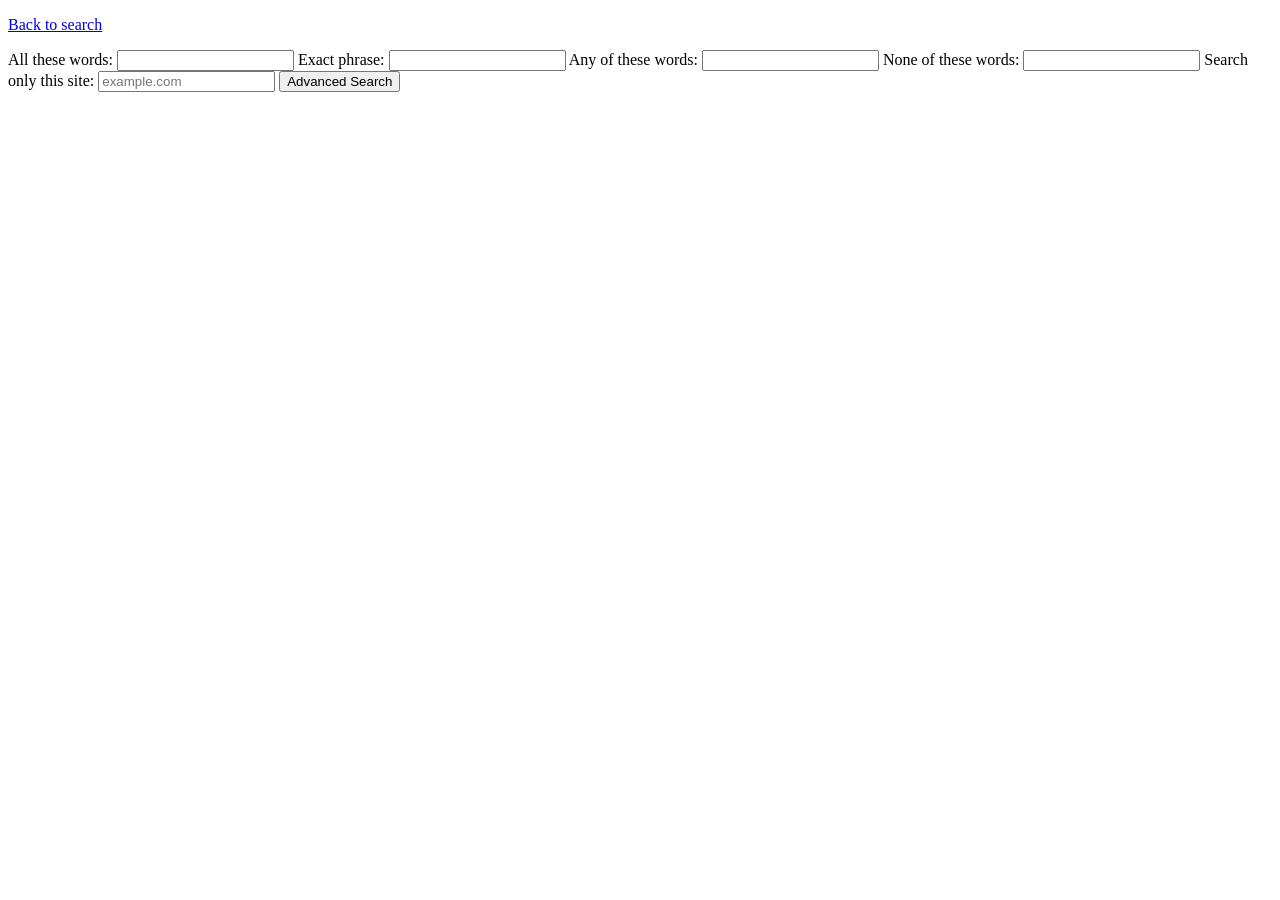
==== advsearch.html @ 4413a055 "img a adv search" ====
<!DOCTYPE html>
<html lang="en">
<head>
    <meta charset="UTF-8">
    <title>Advanced Search</title>
</head>
<body>
    <p><a href="index.html">Back to search</a></p>

    <form action="https://www.google.com/search" method="get">
        <label for="all-words">All these words:</label>
        <input id="all-words" type="text" name="as_q">

        <label for="exact-phrase">Exact phrase:</label>
        <input id="exact-phrase" type="text" name="as_epq">

        <label for="any-words">Any of these words:</label>
        <input id="any-words" type="text" name="as_oq">

        <label for="exclude-words">None of these words:</label>
        <input id="exclude-words" type="text" name="as_eq">

        <label for="site">Search only this site:</label>
        <input id="site" type="text" name="as_sitesearch"
               placeholder="example.com">

        <button type="submit">Advanced Search</button>
    </form>
</body>
</html>
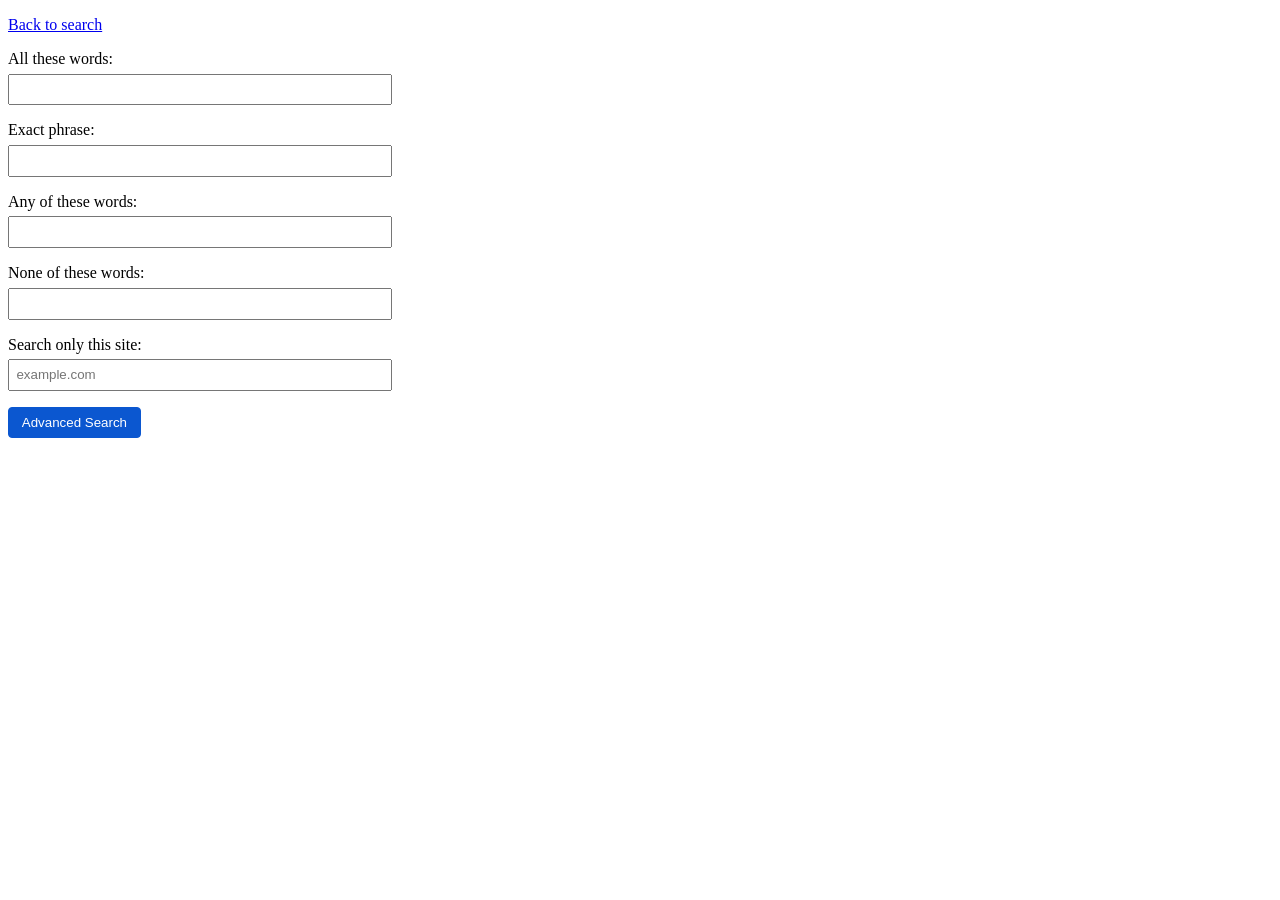
==== commit 529ef119: "styly" ====
--- a/advsearch.html
+++ b/advsearch.html
@@ -3,26 +3,37 @@
 <head>
     <meta charset="UTF-8">
     <title>Advanced Search</title>
+    <link rel="stylesheet" href="styles/styles.css">
 </head>
 <body>
     <p><a href="index.html">Back to search</a></p>
 
     <form action="https://www.google.com/search" method="get">
-        <label for="all-words">All these words:</label>
-        <input id="all-words" type="text" name="as_q">
+        <div class="field">
+            <label for="all-words">All these words:</label>
+            <input id="all-words" type="text" name="as_q">
+        </div>
 
-        <label for="exact-phrase">Exact phrase:</label>
-        <input id="exact-phrase" type="text" name="as_epq">
+        <div class="field">
+            <label for="exact-phrase">Exact phrase:</label>
+            <input id="exact-phrase" type="text" name="as_epq">
+        </div>
 
-        <label for="any-words">Any of these words:</label>
-        <input id="any-words" type="text" name="as_oq">
+        <div class="field">
+            <label for="any-words">Any of these words:</label>
+            <input id="any-words" type="text" name="as_oq">
+        </div>
 
-        <label for="exclude-words">None of these words:</label>
-        <input id="exclude-words" type="text" name="as_eq">
+        <div class="field">
+            <label for="exclude-words">None of these words:</label>
+            <input id="exclude-words" type="text" name="as_eq">
+        </div>
 
-        <label for="site">Search only this site:</label>
-        <input id="site" type="text" name="as_sitesearch"
-               placeholder="example.com">
+        <div class="field">
+            <label for="site">Search only this site:</label>
+            <input id="site" type="text" name="as_sitesearch"
+                   placeholder="example.com">
+        </div>
 
         <button type="submit">Advanced Search</button>
     </form>
--- a/styles/styles.css
+++ b/styles/styles.css
@@ -0,0 +1,32 @@
+form {
+    display: flex;
+    flex-direction: column;
+    gap: 1rem;
+    max-width: 24rem;
+}
+
+.field {
+    display: flex;
+    flex-direction: column;
+    gap: 0.35rem;
+}
+
+input[type="text"] {
+    padding: 0.4rem;
+}
+
+button,
+input[type="submit"] {
+    align-self: flex-start;
+    padding: 0.45rem 0.8rem;
+    border: 1px solid #0b57d0;
+    border-radius: 4px;
+    background-color: #0b57d0;
+    color: #fff;
+    cursor: pointer;
+}
+
+button:hover,
+input[type="submit"]:hover {
+    background-color: #0842a0;
+}
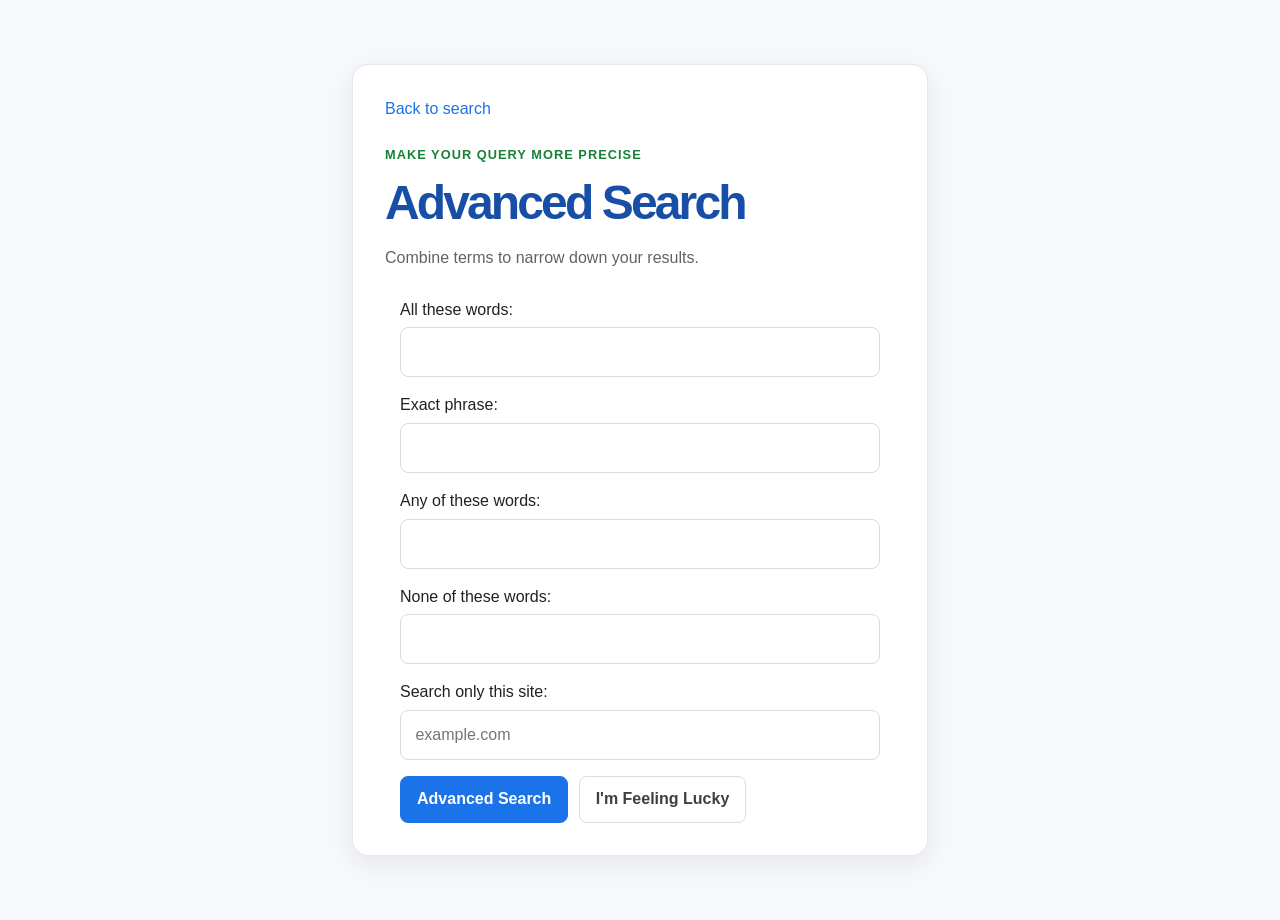
==== commit 58727332: "Aestetika google a im feeling lucky" ====
--- a/advsearch.html
+++ b/advsearch.html
@@ -6,36 +6,46 @@
     <link rel="stylesheet" href="styles/styles.css">
 </head>
 <body>
-    <p><a href="index.html">Back to search</a></p>
+    <main class="page-shell">
+        <p class="back-link"><a href="index.html">Back to search</a></p>
+        <header class="page-header">
+            <p class="eyebrow">Make your query more precise</p>
+            <h1>Advanced Search</h1>
+            <p>Combine terms to narrow down your results.</p>
+        </header>
 
-    <form action="https://www.google.com/search" method="get">
-        <div class="field">
-            <label for="all-words">All these words:</label>
-            <input id="all-words" type="text" name="as_q">
-        </div>
+        <form action="https://www.google.com/search" method="get">
+            <div class="field">
+                <label for="all-words">All these words:</label>
+                <input id="all-words" type="text" name="as_q">
+            </div>
 
-        <div class="field">
-            <label for="exact-phrase">Exact phrase:</label>
-            <input id="exact-phrase" type="text" name="as_epq">
-        </div>
+            <div class="field">
+                <label for="exact-phrase">Exact phrase:</label>
+                <input id="exact-phrase" type="text" name="as_epq">
+            </div>
 
-        <div class="field">
-            <label for="any-words">Any of these words:</label>
-            <input id="any-words" type="text" name="as_oq">
-        </div>
+            <div class="field">
+                <label for="any-words">Any of these words:</label>
+                <input id="any-words" type="text" name="as_oq">
+            </div>
 
-        <div class="field">
-            <label for="exclude-words">None of these words:</label>
-            <input id="exclude-words" type="text" name="as_eq">
-        </div>
+            <div class="field">
+                <label for="exclude-words">None of these words:</label>
+                <input id="exclude-words" type="text" name="as_eq">
+            </div>
 
-        <div class="field">
-            <label for="site">Search only this site:</label>
-            <input id="site" type="text" name="as_sitesearch"
-                   placeholder="example.com">
-        </div>
+            <div class="field">
+                <label for="site">Search only this site:</label>
+                <input id="site" type="text" name="as_sitesearch"
+                       placeholder="example.com">
+            </div>
 
-        <button type="submit">Advanced Search</button>
-    </form>
+            <div class="button-row">
+                <button type="submit">Advanced Search</button>
+                <button class="button-secondary" type="submit" name="btnI" value="I">I'm Feeling Lucky</button>
+            </div>
+        </form>
+    </main>
 </body>
 </html>
--- a/styles/styles.css
+++ b/styles/styles.css
@@ -1,8 +1,61 @@
+* {
+    box-sizing: border-box;
+}
+
+body {
+    margin: 0;
+    padding: 2rem 1rem;
+    background: #f6f8fc;
+    color: #202124;
+    font-family: Arial, sans-serif;
+    line-height: 1.5;
+}
+
+.page-shell {
+    width: min(100%, 36rem);
+    margin: 2rem auto;
+    padding: 2rem;
+    border: 1px solid #e4e8f0;
+    border-radius: 16px;
+    background: #fff;
+    box-shadow: 0 8px 24px rgb(32 33 36 / 8%);
+}
+
+.home-page {
+    margin-top: 12vh;
+    text-align: center;
+}
+
+.page-header {
+    margin-bottom: 1.75rem;
+}
+
+.page-header h1 {
+    margin: 0.2rem 0;
+    color: #174ea6;
+    font-size: clamp(2rem, 7vw, 3rem);
+    letter-spacing: -0.06em;
+}
+
+.page-header p {
+    margin: 0.4rem 0 0;
+    color: #5f6368;
+}
+
+.page-header .eyebrow {
+    color: #188038;
+    font-size: 0.8rem;
+    font-weight: 700;
+    letter-spacing: 0.08em;
+    text-transform: uppercase;
+}
+
 form {
     display: flex;
     flex-direction: column;
     gap: 1rem;
-    max-width: 24rem;
+    max-width: 30rem;
+    margin: 0 auto;
 }
 
 .field {
@@ -12,21 +65,84 @@
 }
 
 input[type="text"] {
-    padding: 0.4rem;
+    width: 100%;
+    padding: 0.75rem 0.9rem;
+    border: 1px solid #dadce0;
+    border-radius: 8px;
+    color: #202124;
+    font: inherit;
 }
 
-button,
-input[type="submit"] {
-    align-self: flex-start;
-    padding: 0.45rem 0.8rem;
-    border: 1px solid #0b57d0;
-    border-radius: 4px;
-    background-color: #0b57d0;
+input[type="text"]:focus {
+    border-color: #1a73e8;
+    outline: 2px solid rgb(26 115 232 / 18%);
+}
+
+.button-row {
+    display: flex;
+    flex-wrap: wrap;
+    gap: 0.65rem;
+}
+
+button {
+    padding: 0.65rem 1rem;
+    border: 1px solid #1a73e8;
+    border-radius: 8px;
+    background: #1a73e8;
     color: #fff;
+    font: inherit;
+    font-weight: 600;
     cursor: pointer;
 }
 
-button:hover,
-input[type="submit"]:hover {
-    background-color: #0842a0;
+button:hover {
+    background: #1558b0;
 }
+
+.button-secondary {
+    border-color: #dadce0;
+    background: #fff;
+    color: #3c4043;
+}
+
+.button-secondary:hover {
+    border-color: #c5c9d0;
+    background: #f8f9fa;
+}
+
+.page-links {
+    display: flex;
+    justify-content: center;
+    gap: 1.25rem;
+    margin-top: 1.5rem;
+}
+
+a {
+    color: #1a73e8;
+    text-decoration: none;
+}
+
+a:hover {
+    text-decoration: underline;
+}
+
+.back-link {
+    margin: 0 0 1.5rem;
+}
+
+.visually-hidden {
+    position: absolute;
+    width: 1px;
+    height: 1px;
+    overflow: hidden;
+    clip: rect(0, 0, 0, 0);
+    white-space: nowrap;
+    clip-path: inset(50%);
+}
+
+@media (max-width: 480px) {
+    .page-shell {
+        margin: 0 auto;
+        padding: 1.5rem 1.25rem;
+    }
+}
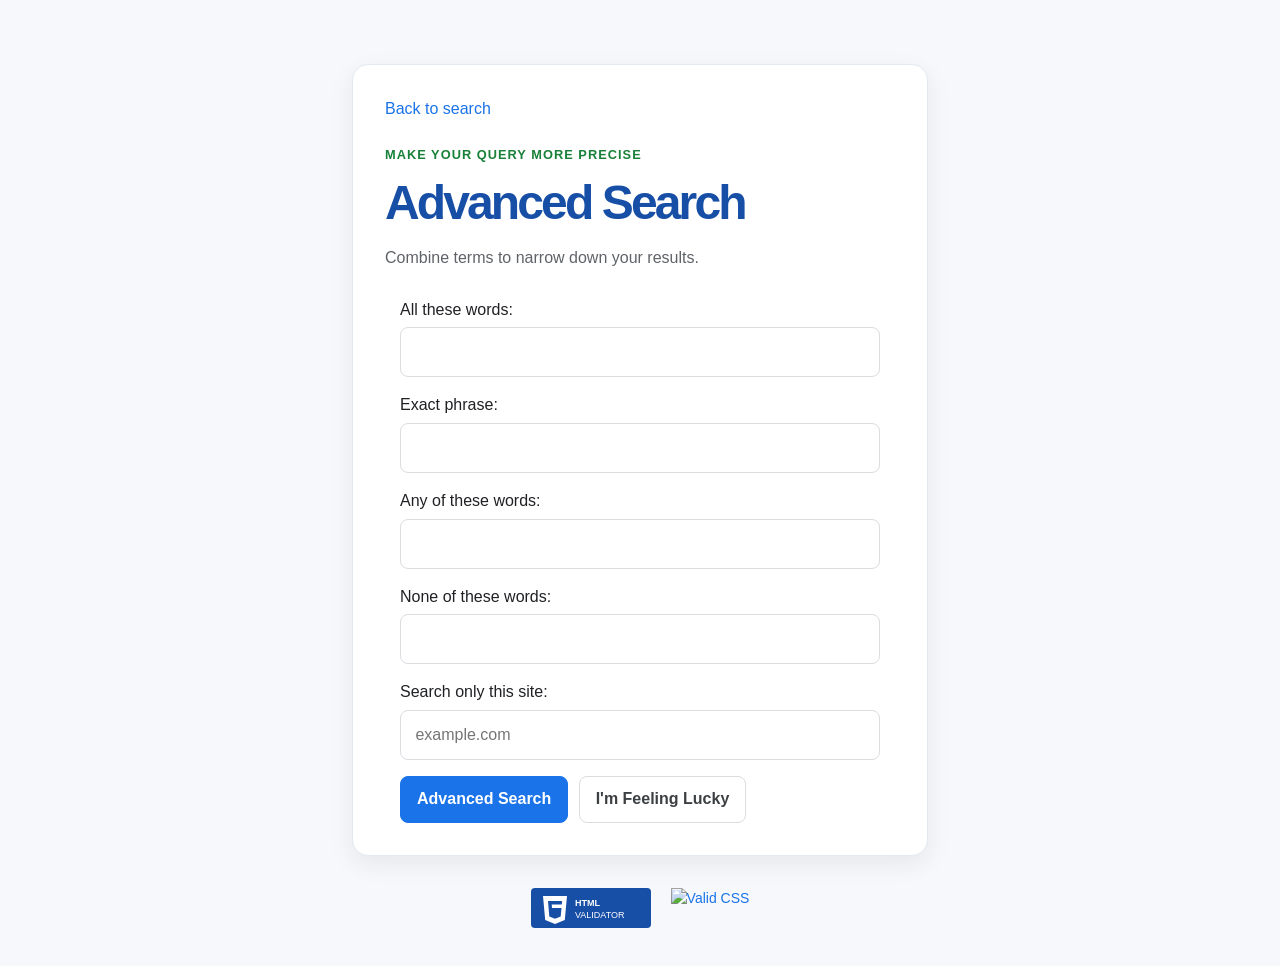
==== commit 2ed98280: "Validace" ====
--- a/advsearch.html
+++ b/advsearch.html
@@ -47,5 +47,9 @@
             </div>
         </form>
     </main>
+    <footer class="page-footer">
+        <a href="https://validator.w3.org/nu/?doc=https%3A%2F%2Fjanschneiderhonza.github.io%2Fgooglesearch%2F"><img src="images/html-validator.svg" alt="HTML Validator"></a>
+        <a href="https://jigsaw.w3.org/css-validator/validator?uri=https%3A%2F%2Fjanschneiderhonza.github.io%2Fgooglesearch%2F&amp;profile=css3svg&amp;usermedium=all&amp;warning=1&amp;vextwarning=&amp;lang=en"><img src="https://jigsaw.w3.org/css-validator/images/vcss" alt="Valid CSS"></a>
+    </footer>
 </body>
 </html>
--- a/styles/styles.css
+++ b/styles/styles.css
@@ -130,6 +130,14 @@
     margin: 0 0 1.5rem;
 }
 
+.page-footer {
+    display: flex;
+    justify-content: center;
+    gap: 1.25rem;
+    margin: 2rem auto 0;
+    font-size: 0.875rem;
+}
+
 .visually-hidden {
     position: absolute;
     width: 1px;
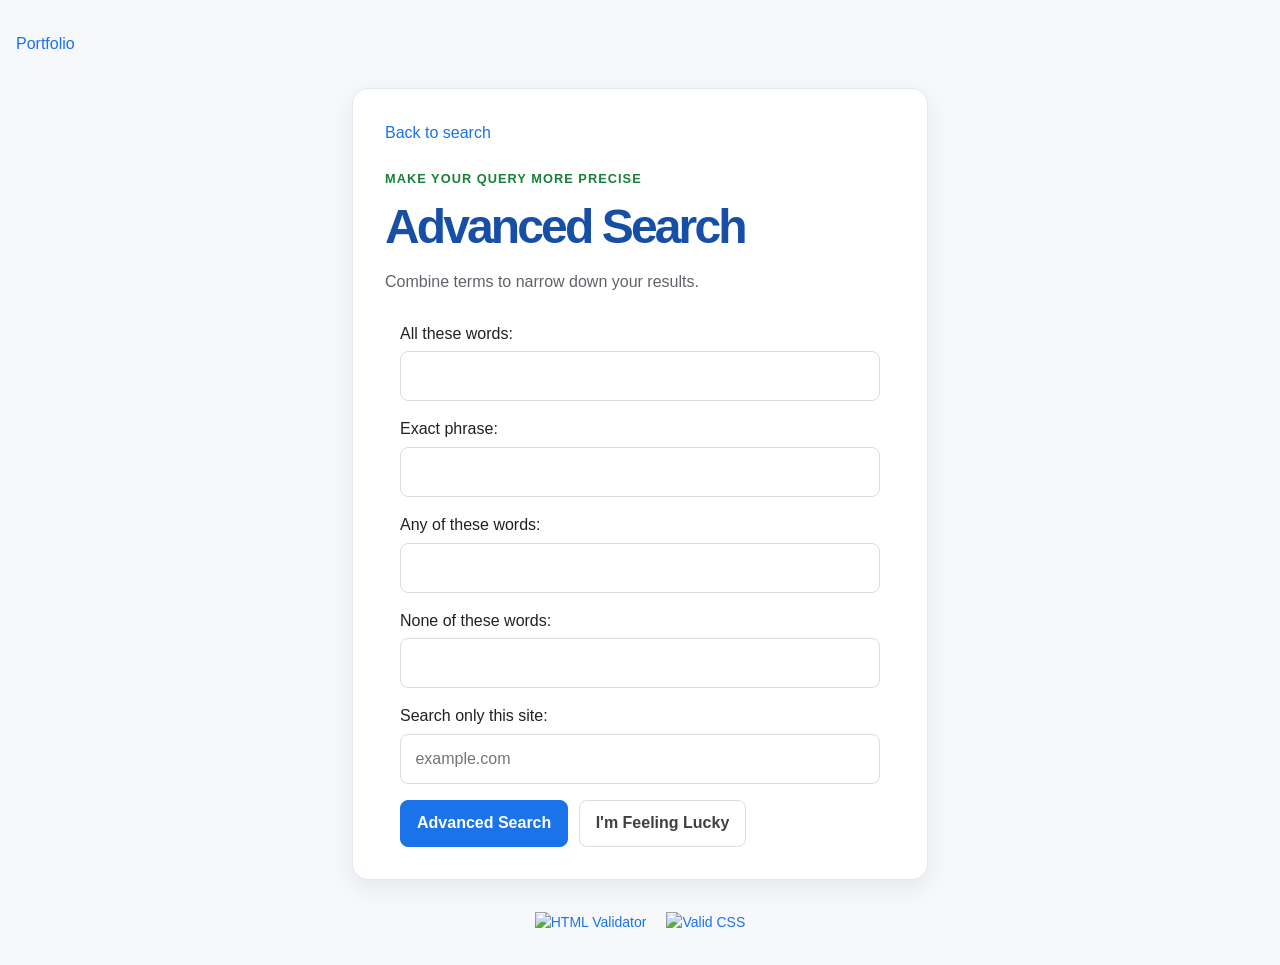
==== commit 16bcfc5f: "poslední" ====
--- a/advsearch.html
+++ b/advsearch.html
@@ -4,6 +4,8 @@
     <meta charset="UTF-8">
     <title>Advanced Search</title>
     <link rel="stylesheet" href="styles/styles.css">
+    <a href="https://janschneiderhonza.github.io/#about">Portfolio</a>
+
 </head>
 <body>
     <main class="page-shell">
@@ -48,7 +50,7 @@
         </form>
     </main>
     <footer class="page-footer">
-        <a href="https://validator.w3.org/nu/?doc=https%3A%2F%2Fjanschneiderhonza.github.io%2Fgooglesearch%2F"><img src="images/html-validator.svg" alt="HTML Validator"></a>
+        <a href="https://validator.w3.org/nu/?doc=https%3A%2F%2Fjanschneiderhonza.github.io%2Fgooglesearch%2F"><img src="https://www.w3.org/Icons/valid-html401" alt="HTML Validator"></a>
         <a href="https://jigsaw.w3.org/css-validator/validator?uri=https%3A%2F%2Fjanschneiderhonza.github.io%2Fgooglesearch%2F&amp;profile=css3svg&amp;usermedium=all&amp;warning=1&amp;vextwarning=&amp;lang=en"><img src="https://jigsaw.w3.org/css-validator/images/vcss" alt="Valid CSS"></a>
     </footer>
 </body>
--- a/styles/styles.css
+++ b/styles/styles.css
@@ -1,3 +1,4 @@
+/* styly jsou z pomocí AI protože mám malou představivost */
 * {
     box-sizing: border-box;
 }
